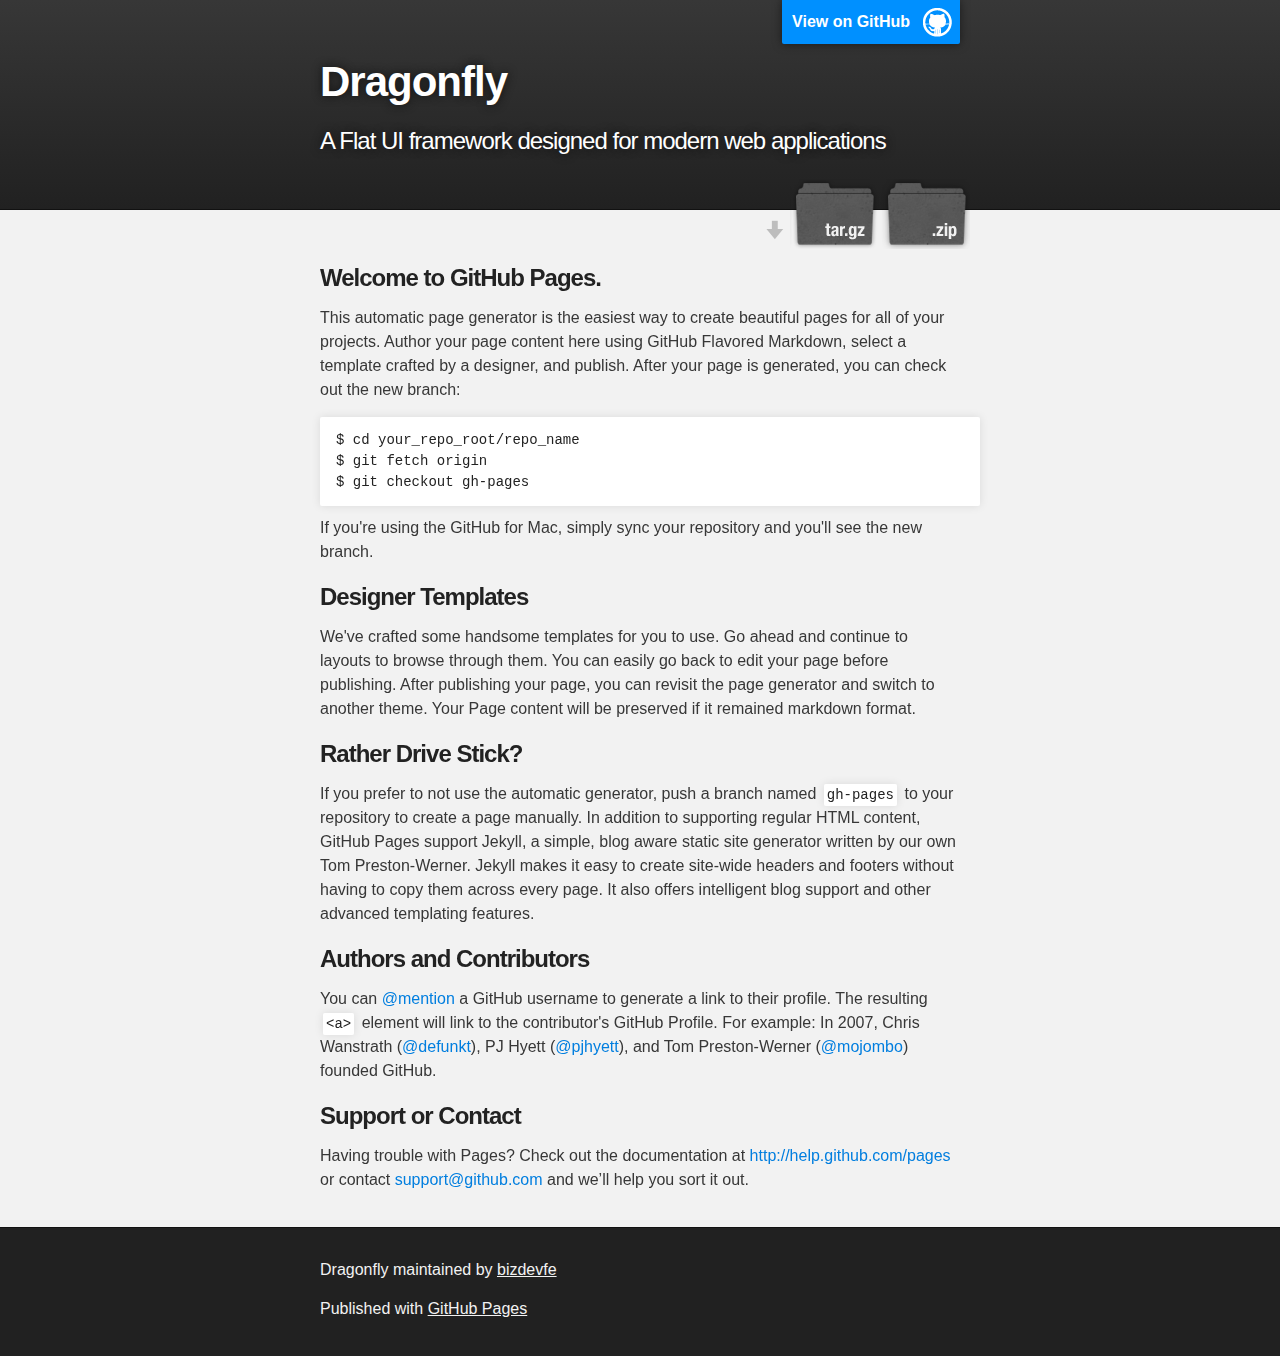
==== index.html @ cb8a791f "Create gh-pages branch via GitHub" ====
<!DOCTYPE html>
<html>

  <head>
    <meta charset='utf-8'>
    <meta http-equiv="X-UA-Compatible" content="chrome=1">
    <meta name="description" content="Dragonfly : A Flat UI framework designed for modern web applications">

    <link rel="stylesheet" type="text/css" media="screen" href="stylesheets/stylesheet.css">

    <title>Dragonfly</title>
  </head>

  <body>

    <!-- HEADER -->
    <div id="header_wrap" class="outer">
        <header class="inner">
          <a id="forkme_banner" href="https://github.com/bizdevfe/dragonfly">View on GitHub</a>

          <h1 id="project_title">Dragonfly</h1>
          <h2 id="project_tagline">A Flat UI framework designed for modern web applications</h2>

            <section id="downloads">
              <a class="zip_download_link" href="https://github.com/bizdevfe/dragonfly/zipball/master">Download this project as a .zip file</a>
              <a class="tar_download_link" href="https://github.com/bizdevfe/dragonfly/tarball/master">Download this project as a tar.gz file</a>
            </section>
        </header>
    </div>

    <!-- MAIN CONTENT -->
    <div id="main_content_wrap" class="outer">
      <section id="main_content" class="inner">
        <h3>
<a id="welcome-to-github-pages" class="anchor" href="#welcome-to-github-pages" aria-hidden="true"><span class="octicon octicon-link"></span></a>Welcome to GitHub Pages.</h3>

<p>This automatic page generator is the easiest way to create beautiful pages for all of your projects. Author your page content here using GitHub Flavored Markdown, select a template crafted by a designer, and publish. After your page is generated, you can check out the new branch:</p>

<pre><code>$ cd your_repo_root/repo_name
$ git fetch origin
$ git checkout gh-pages
</code></pre>

<p>If you're using the GitHub for Mac, simply sync your repository and you'll see the new branch.</p>

<h3>
<a id="designer-templates" class="anchor" href="#designer-templates" aria-hidden="true"><span class="octicon octicon-link"></span></a>Designer Templates</h3>

<p>We've crafted some handsome templates for you to use. Go ahead and continue to layouts to browse through them. You can easily go back to edit your page before publishing. After publishing your page, you can revisit the page generator and switch to another theme. Your Page content will be preserved if it remained markdown format.</p>

<h3>
<a id="rather-drive-stick" class="anchor" href="#rather-drive-stick" aria-hidden="true"><span class="octicon octicon-link"></span></a>Rather Drive Stick?</h3>

<p>If you prefer to not use the automatic generator, push a branch named <code>gh-pages</code> to your repository to create a page manually. In addition to supporting regular HTML content, GitHub Pages support Jekyll, a simple, blog aware static site generator written by our own Tom Preston-Werner. Jekyll makes it easy to create site-wide headers and footers without having to copy them across every page. It also offers intelligent blog support and other advanced templating features.</p>

<h3>
<a id="authors-and-contributors" class="anchor" href="#authors-and-contributors" aria-hidden="true"><span class="octicon octicon-link"></span></a>Authors and Contributors</h3>

<p>You can <a href="https://github.com/blog/821" class="user-mention">@mention</a> a GitHub username to generate a link to their profile. The resulting <code>&lt;a&gt;</code> element will link to the contributor's GitHub Profile. For example: In 2007, Chris Wanstrath (<a href="https://github.com/defunkt" class="user-mention">@defunkt</a>), PJ Hyett (<a href="https://github.com/pjhyett" class="user-mention">@pjhyett</a>), and Tom Preston-Werner (<a href="https://github.com/mojombo" class="user-mention">@mojombo</a>) founded GitHub.</p>

<h3>
<a id="support-or-contact" class="anchor" href="#support-or-contact" aria-hidden="true"><span class="octicon octicon-link"></span></a>Support or Contact</h3>

<p>Having trouble with Pages? Check out the documentation at <a href="http://help.github.com/pages">http://help.github.com/pages</a> or contact <a href="mailto:support@github.com">support@github.com</a> and we’ll help you sort it out.</p>
      </section>
    </div>

    <!-- FOOTER  -->
    <div id="footer_wrap" class="outer">
      <footer class="inner">
        <p class="copyright">Dragonfly maintained by <a href="https://github.com/bizdevfe">bizdevfe</a></p>
        <p>Published with <a href="http://pages.github.com">GitHub Pages</a></p>
      </footer>
    </div>

    

  </body>
</html>
---- stylesheets/stylesheet.css ----
/*******************************************************************************
Slate Theme for GitHub Pages
by Jason Costello, @jsncostello
*******************************************************************************/

@import url(pygment_trac.css);

/*******************************************************************************
MeyerWeb Reset
*******************************************************************************/

html, body, div, span, applet, object, iframe,
h1, h2, h3, h4, h5, h6, p, blockquote, pre,
a, abbr, acronym, address, big, cite, code,
del, dfn, em, img, ins, kbd, q, s, samp,
small, strike, strong, sub, sup, tt, var,
b, u, i, center,
dl, dt, dd, ol, ul, li,
fieldset, form, label, legend,
table, caption, tbody, tfoot, thead, tr, th, td,
article, aside, canvas, details, embed,
figure, figcaption, footer, header, hgroup,
menu, nav, output, ruby, section, summary,
time, mark, audio, video {
  margin: 0;
  padding: 0;
  border: 0;
  font: inherit;
  vertical-align: baseline;
}

/* HTML5 display-role reset for older browsers */
article, aside, details, figcaption, figure,
footer, header, hgroup, menu, nav, section {
  display: block;
}

ol, ul {
  list-style: none;
}

table {
  border-collapse: collapse;
  border-spacing: 0;
}

/*******************************************************************************
Theme Styles
*******************************************************************************/

body {
  box-sizing: border-box;
  color:#373737;
  background: #212121;
  font-size: 16px;
  font-family: 'Myriad Pro', Calibri, Helvetica, Arial, sans-serif;
  line-height: 1.5;
  -webkit-font-smoothing: antialiased;
}

h1, h2, h3, h4, h5, h6 {
  margin: 10px 0;
  font-weight: 700;
  color:#222222;
  font-family: 'Lucida Grande', 'Calibri', Helvetica, Arial, sans-serif;
  letter-spacing: -1px;
}

h1 {
  font-size: 36px;
  font-weight: 700;
}

h2 {
  padding-bottom: 10px;
  font-size: 32px;
  background: url('../images/bg_hr.png') repeat-x bottom;
}

h3 {
  font-size: 24px;
}

h4 {
  font-size: 21px;
}

h5 {
  font-size: 18px;
}

h6 {
  font-size: 16px;
}

p {
  margin: 10px 0 15px 0;
}

footer p {
  color: #f2f2f2;
}

a {
  text-decoration: none;
  color: #007edf;
  text-shadow: none;

  transition: color 0.5s ease;
  transition: text-shadow 0.5s ease;
  -webkit-transition: color 0.5s ease;
  -webkit-transition: text-shadow 0.5s ease;
  -moz-transition: color 0.5s ease;
  -moz-transition: text-shadow 0.5s ease;
  -o-transition: color 0.5s ease;
  -o-transition: text-shadow 0.5s ease;
  -ms-transition: color 0.5s ease;
  -ms-transition: text-shadow 0.5s ease;
}

a:hover, a:focus {text-decoration: underline;}

footer a {
  color: #F2F2F2;
  text-decoration: underline;
}

em {
  font-style: italic;
}

strong {
  font-weight: bold;
}

img {
  position: relative;
  margin: 0 auto;
  max-width: 739px;
  padding: 5px;
  margin: 10px 0 10px 0;
  border: 1px solid #ebebeb;

  box-shadow: 0 0 5px #ebebeb;
  -webkit-box-shadow: 0 0 5px #ebebeb;
  -moz-box-shadow: 0 0 5px #ebebeb;
  -o-box-shadow: 0 0 5px #ebebeb;
  -ms-box-shadow: 0 0 5px #ebebeb;
}

p img {
  display: inline;
  margin: 0;
  padding: 0;
  vertical-align: middle;
  text-align: center;
  border: none;
}

pre, code {
  width: 100%;
  color: #222;
  background-color: #fff;

  font-family: Monaco, "Bitstream Vera Sans Mono", "Lucida Console", Terminal, monospace;
  font-size: 14px;

  border-radius: 2px;
  -moz-border-radius: 2px;
  -webkit-border-radius: 2px;
}

pre {
  width: 100%;
  padding: 10px;
  box-shadow: 0 0 10px rgba(0,0,0,.1);
  overflow: auto;
}

code {
  padding: 3px;
  margin: 0 3px;
  box-shadow: 0 0 10px rgba(0,0,0,.1);
}

pre code {
  display: block;
  box-shadow: none;
}

blockquote {
  color: #666;
  margin-bottom: 20px;
  padding: 0 0 0 20px;
  border-left: 3px solid #bbb;
}


ul, ol, dl {
  margin-bottom: 15px
}

ul {
  list-style: inside;
  padding-left: 20px;
}

ol {
  list-style: decimal inside;
  padding-left: 20px;
}

dl dt {
  font-weight: bold;
}

dl dd {
  padding-left: 20px;
  font-style: italic;
}

dl p {
  padding-left: 20px;
  font-style: italic;
}

hr {
  height: 1px;
  margin-bottom: 5px;
  border: none;
  background: url('../images/bg_hr.png') repeat-x center;
}

table {
  border: 1px solid #373737;
  margin-bottom: 20px;
  text-align: left;
 }

th {
  font-family: 'Lucida Grande', 'Helvetica Neue', Helvetica, Arial, sans-serif;
  padding: 10px;
  background: #373737;
  color: #fff;
 }

td {
  padding: 10px;
  border: 1px solid #373737;
 }

form {
  background: #f2f2f2;
  padding: 20px;
}

/*******************************************************************************
Full-Width Styles
*******************************************************************************/

.outer {
  width: 100%;
}

.inner {
  position: relative;
  max-width: 640px;
  padding: 20px 10px;
  margin: 0 auto;
}

#forkme_banner {
  display: block;
  position: absolute;
  top:0;
  right: 10px;
  z-index: 10;
  padding: 10px 50px 10px 10px;
  color: #fff;
  background: url('../images/blacktocat.png') #0090ff no-repeat 95% 50%;
  font-weight: 700;
  box-shadow: 0 0 10px rgba(0,0,0,.5);
  border-bottom-left-radius: 2px;
  border-bottom-right-radius: 2px;
}

#header_wrap {
  background: #212121;
  background: -moz-linear-gradient(top, #373737, #212121);
  background: -webkit-linear-gradient(top, #373737, #212121);
  background: -ms-linear-gradient(top, #373737, #212121);
  background: -o-linear-gradient(top, #373737, #212121);
  background: linear-gradient(top, #373737, #212121);
}

#header_wrap .inner {
  padding: 50px 10px 30px 10px;
}

#project_title {
  margin: 0;
  color: #fff;
  font-size: 42px;
  font-weight: 700;
  text-shadow: #111 0px 0px 10px;
}

#project_tagline {
  color: #fff;
  font-size: 24px;
  font-weight: 300;
  background: none;
  text-shadow: #111 0px 0px 10px;
}

#downloads {
  position: absolute;
  width: 210px;
  z-index: 10;
  bottom: -40px;
  right: 0;
  height: 70px;
  background: url('../images/icon_download.png') no-repeat 0% 90%;
}

.zip_download_link {
  display: block;
  float: right;
  width: 90px;
  height:70px;
  text-indent: -5000px;
  overflow: hidden;
  background: url(../images/sprite_download.png) no-repeat bottom left;
}

.tar_download_link {
  display: block;
  float: right;
  width: 90px;
  height:70px;
  text-indent: -5000px;
  overflow: hidden;
  background: url(../images/sprite_download.png) no-repeat bottom right;
  margin-left: 10px;
}

.zip_download_link:hover {
  background: url(../images/sprite_download.png) no-repeat top left;
}

.tar_download_link:hover {
  background: url(../images/sprite_download.png) no-repeat top right;
}

#main_content_wrap {
  background: #f2f2f2;
  border-top: 1px solid #111;
  border-bottom: 1px solid #111;
}

#main_content {
  padding-top: 40px;
}

#footer_wrap {
  background: #212121;
}



/*******************************************************************************
Small Device Styles
*******************************************************************************/

@media screen and (max-width: 480px) {
  body {
    font-size:14px;
  }

  #downloads {
    display: none;
  }

  .inner {
    min-width: 320px;
    max-width: 480px;
  }

  #project_title {
  font-size: 32px;
  }

  h1 {
    font-size: 28px;
  }

  h2 {
    font-size: 24px;
  }

  h3 {
    font-size: 21px;
  }

  h4 {
    font-size: 18px;
  }

  h5 {
    font-size: 14px;
  }

  h6 {
    font-size: 12px;
  }

  code, pre {
    min-width: 320px;
    max-width: 480px;
    font-size: 11px;
  }

}
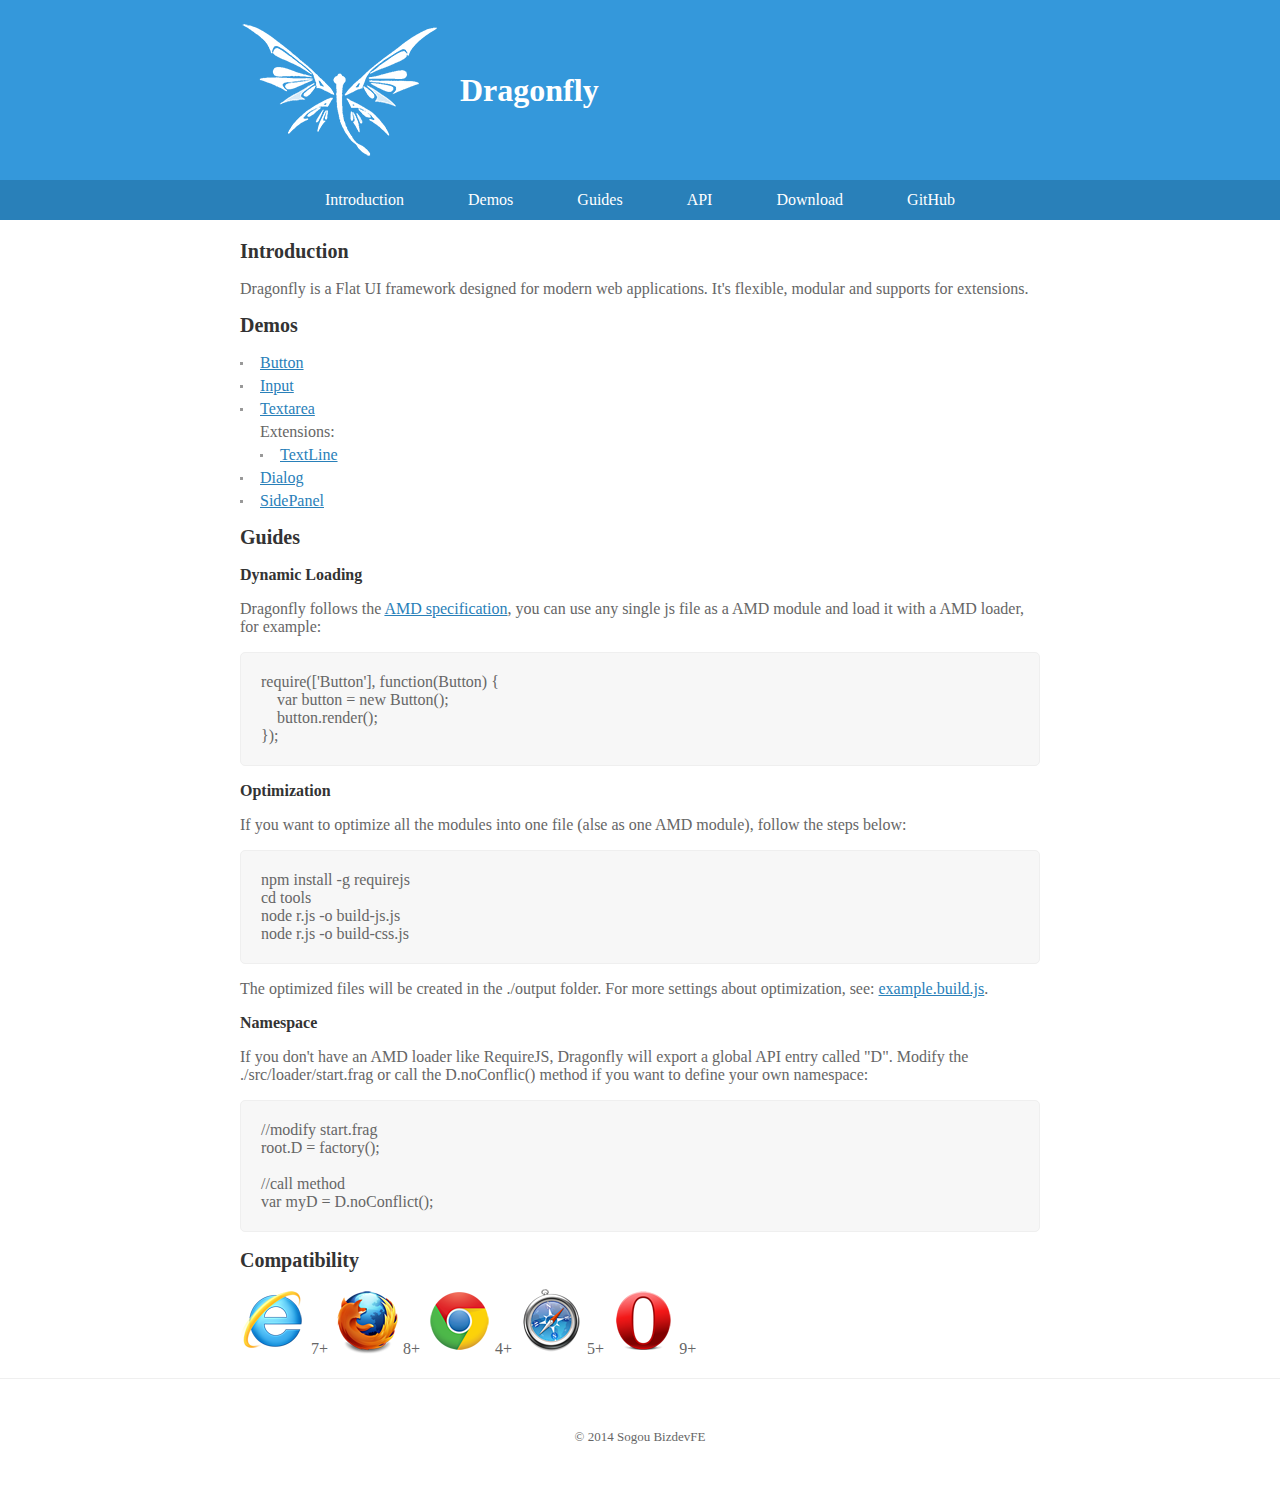
==== commit 347a4853: "Dragonfly homepage" ====
--- a/index.html
+++ b/index.html
@@ -1,79 +1,76 @@
-<!DOCTYPE html>
+<!DOCTYPE HTML>
 <html>
+<head>
+    <meta charset="utf-8" />
+    <title>Dragonfly</title>
+    <link rel="stylesheet" type="text/css" href="asset/css/demo.css" />
+    <link rel="shortcut icon" href="asset/img/favicon.ico"/>
+</head>
 
-  <head>
-    <meta charset='utf-8'>
-    <meta http-equiv="X-UA-Compatible" content="chrome=1">
-    <meta name="description" content="Dragonfly : A Flat UI framework designed for modern web applications">
+<body>
+<h1><div class="logo">Dragonfly</div></h1>
+<div class="nav">
+    <a href="#Introduction">Introduction</a>
+    <a href="#Demos">Demos</a>
+    <a href="#Guides">Guides</a>
+    <a href="http://bizdevfe.github.io/api/dragonfly/" target="_blank">API</a>
+    <a href="https://github.com/bizdevfe/dragonfly/archive/master.zip">Download</a>
+    <a href="https://github.com/bizdevfe/dragonfly" target="_blank">GitHub</a>
+</div>
+<div class="main">
+<a name="Introduction"></a><h2>Introduction</h2>
+<p>Dragonfly is a Flat UI framework designed for modern web applications. It's flexible, modular and supports for extensions.</p>
+<a name="Demos"></a><h2>Demos</h2>
+<ul>
+    <li><a target="_blank" href="Button.html">Button</a></li>
+    <li><a target="_blank" href="Input.html">Input</a></li>
+    <li>
+        <a target="_blank" href="Textarea.html">Textarea</a>
+        <div class="ext">Extensions:</div>
+        <ul>
+            <li><a target="_blank" href="TextLine.html">TextLine</a></li>
+        </ul>
+    </li>
+    <li><a target="_blank" href="Dialog.html">Dialog</a></li>
+    <li><a target="_blank" href="SidePanel.html">SidePanel</a></li>
+</ul>
 
-    <link rel="stylesheet" type="text/css" media="screen" href="stylesheets/stylesheet.css">
+<a name="Guides"></a><h2>Guides</h2>
+<h3>Dynamic Loading</h3>
+<p>Dragonfly follows the <a target="_blank" href="https://github.com/amdjs/amdjs-api/blob/master/AMD.md">AMD specification</a>, you can use any single js file as a AMD module and load it with a AMD loader, for example:</p>
+<pre class="code">
+require(['Button'], function(Button) {
+    var button = new Button();
+    button.render();
+});
+</pre>
 
-    <title>Dragonfly</title>
-  </head>
+<h3>Optimization</h3>
+<p>If you want to optimize all the modules into one file (alse as one AMD module), follow the steps below:</p>
+<pre class="code">
+npm install -g requirejs
+cd tools
+node r.js -o build-js.js
+node r.js -o build-css.js
+</pre>
+<p>The optimized files will be created in the ./output folder. For more settings about optimization, see: <a target="_blank" href="https://github.com/jrburke/r.js/blob/master/build/example.build.js">example.build.js</a>.</p>
 
-  <body>
+<h3>Namespace</h3>
+<p>If you don't have an AMD loader like RequireJS, Dragonfly will export a global API entry called "D". Modify the ./src/loader/start.frag or call the D.noConflic() method if you want to define your own namespace:</p>
+<pre class="code">
+//modify start.frag
+root.D = factory();
 
-    <!-- HEADER -->
-    <div id="header_wrap" class="outer">
-        <header class="inner">
-          <a id="forkme_banner" href="https://github.com/bizdevfe/dragonfly">View on GitHub</a>
-
-          <h1 id="project_title">Dragonfly</h1>
-          <h2 id="project_tagline">A Flat UI framework designed for modern web applications</h2>
-
-            <section id="downloads">
-              <a class="zip_download_link" href="https://github.com/bizdevfe/dragonfly/zipball/master">Download this project as a .zip file</a>
-              <a class="tar_download_link" href="https://github.com/bizdevfe/dragonfly/tarball/master">Download this project as a tar.gz file</a>
-            </section>
-        </header>
-    </div>
-
-    <!-- MAIN CONTENT -->
-    <div id="main_content_wrap" class="outer">
-      <section id="main_content" class="inner">
-        <h3>
-<a id="welcome-to-github-pages" class="anchor" href="#welcome-to-github-pages" aria-hidden="true"><span class="octicon octicon-link"></span></a>Welcome to GitHub Pages.</h3>
-
-<p>This automatic page generator is the easiest way to create beautiful pages for all of your projects. Author your page content here using GitHub Flavored Markdown, select a template crafted by a designer, and publish. After your page is generated, you can check out the new branch:</p>
-
-<pre><code>$ cd your_repo_root/repo_name
-$ git fetch origin
-$ git checkout gh-pages
-</code></pre>
-
-<p>If you're using the GitHub for Mac, simply sync your repository and you'll see the new branch.</p>
-
-<h3>
-<a id="designer-templates" class="anchor" href="#designer-templates" aria-hidden="true"><span class="octicon octicon-link"></span></a>Designer Templates</h3>
-
-<p>We've crafted some handsome templates for you to use. Go ahead and continue to layouts to browse through them. You can easily go back to edit your page before publishing. After publishing your page, you can revisit the page generator and switch to another theme. Your Page content will be preserved if it remained markdown format.</p>
-
-<h3>
-<a id="rather-drive-stick" class="anchor" href="#rather-drive-stick" aria-hidden="true"><span class="octicon octicon-link"></span></a>Rather Drive Stick?</h3>
-
-<p>If you prefer to not use the automatic generator, push a branch named <code>gh-pages</code> to your repository to create a page manually. In addition to supporting regular HTML content, GitHub Pages support Jekyll, a simple, blog aware static site generator written by our own Tom Preston-Werner. Jekyll makes it easy to create site-wide headers and footers without having to copy them across every page. It also offers intelligent blog support and other advanced templating features.</p>
-
-<h3>
-<a id="authors-and-contributors" class="anchor" href="#authors-and-contributors" aria-hidden="true"><span class="octicon octicon-link"></span></a>Authors and Contributors</h3>
-
-<p>You can <a href="https://github.com/blog/821" class="user-mention">@mention</a> a GitHub username to generate a link to their profile. The resulting <code>&lt;a&gt;</code> element will link to the contributor's GitHub Profile. For example: In 2007, Chris Wanstrath (<a href="https://github.com/defunkt" class="user-mention">@defunkt</a>), PJ Hyett (<a href="https://github.com/pjhyett" class="user-mention">@pjhyett</a>), and Tom Preston-Werner (<a href="https://github.com/mojombo" class="user-mention">@mojombo</a>) founded GitHub.</p>
-
-<h3>
-<a id="support-or-contact" class="anchor" href="#support-or-contact" aria-hidden="true"><span class="octicon octicon-link"></span></a>Support or Contact</h3>
-
-<p>Having trouble with Pages? Check out the documentation at <a href="http://help.github.com/pages">http://help.github.com/pages</a> or contact <a href="mailto:support@github.com">support@github.com</a> and we’ll help you sort it out.</p>
-      </section>
-    </div>
-
-    <!-- FOOTER  -->
-    <div id="footer_wrap" class="outer">
-      <footer class="inner">
-        <p class="copyright">Dragonfly maintained by <a href="https://github.com/bizdevfe">bizdevfe</a></p>
-        <p>Published with <a href="http://pages.github.com">GitHub Pages</a></p>
-      </footer>
-    </div>
-
-    
-
-  </body>
+//call method
+var myD = D.noConflict();
+</pre>
+<h2>Compatibility</h2>
+<img src="asset/img/ie.png" /><span>7+</span>
+<img src="asset/img/firefox.png" /><span>8+</span>
+<img src="asset/img/chrome.png" /><span>4+</span>
+<img src="asset/img/safari.png" /><span>5+</span>
+<img src="asset/img/opera.png" /><span>9+</span>
+</div>
+<div class="footer">&copy; 2014 Sogou BizdevFE</div>
+</body>
 </html>
--- a/asset/css/demo.css
+++ b/asset/css/demo.css
@@ -0,0 +1,136 @@
+body {
+    font-family: Verdana;
+    margin: 0
+}
+h1 {
+    margin: 0;
+    padding: 10px 30px;
+    color: #fff;
+    background: #3498db
+}
+#container {
+    padding: 30px;
+    border-bottom: 1px #ccc solid;
+    background: #efefef
+}
+.operation {
+    padding: 30px
+}
+.operation button {
+    display: inline-block;
+    line-height: normal;
+    margin: 0 10px 10px 0;
+    padding: 5px 15px;
+    border: 1px #ccc solid;
+    border-radius: 2px;
+    color: #666;
+    font-size: 14px;
+    font-family: Verdana;
+    background: #eee;
+    cursor: pointer;
+    text-align: center;
+    overflow: visible;
+    outline: none
+}
+.operation button:hover {
+    background: #fff
+}
+.operation input {
+    height: 15px;
+    line-height: 15px;
+    margin: 0 10px 10px 0;
+    padding: 5px;
+    border: 1px #ccc solid;
+    border-radius: 2px;
+    font-family: Verdana;
+    outline: none
+}
+#console {
+    display: block;
+    padding-left: 25px;
+    margin-left: 30px;
+    width: 90px;
+    height: 20px;
+    line-height: 20px;
+    border: 1px #ccc solid;
+    border-top: 0;
+    border-bottom-left-radius: 2px;
+    border-bottom-right-radius: 2px;
+    background:#eee url(../img/console.png) 5px center no-repeat;
+    color: #666;
+    font-size: 12px;
+    text-decoration: none
+}
+#console:hover {
+    background-color: #fff;
+}
+
+/*index*/
+.nav {
+    height: 40px;
+    line-height: 40px;
+    background: #2980b9;
+    text-align: center
+}
+.nav a {
+    display: inline-block;
+    height: 40px;
+    padding: 0 30px;
+    color: #fff;
+    text-decoration: none
+}
+.nav a:hover {
+    background: #3498db
+}
+.logo {
+    margin: 0 auto;
+    width: 580px;
+    padding-left: 220px;
+    height: 160px;
+    line-height: 160px;
+    background:url(../img/logo.png) left center no-repeat;
+}
+.main {
+    margin: 20px auto;
+    width: 800px;
+    color: #666
+}
+.main h2 {
+    color: #333;
+    font-size: 20px
+}
+.main h3 {
+    color: #333;
+    font-size: 16px
+}
+.main a {
+    color: #2980b9
+}
+.main ul {
+    margin-left: 0;
+    padding-left: 0;
+    list-style: none
+}
+.main li {
+    margin-bottom: 5px;
+    padding-left: 20px;
+    background: url(../img/li.png) left 8px no-repeat
+}
+.main .ext {
+    margin: 5px 0
+}
+.footer {
+    padding: 50px 0;
+    text-align: center;
+    color: #666;
+    font-size: 13px;
+    border-top: 1px #efefef solid
+}
+pre.code {
+    margin: 0;
+    padding: 20px;
+    font-family: Consolas;
+    background: #f7f7f7;
+    border:1px #efefef solid;
+    border-radius: 5px
+}
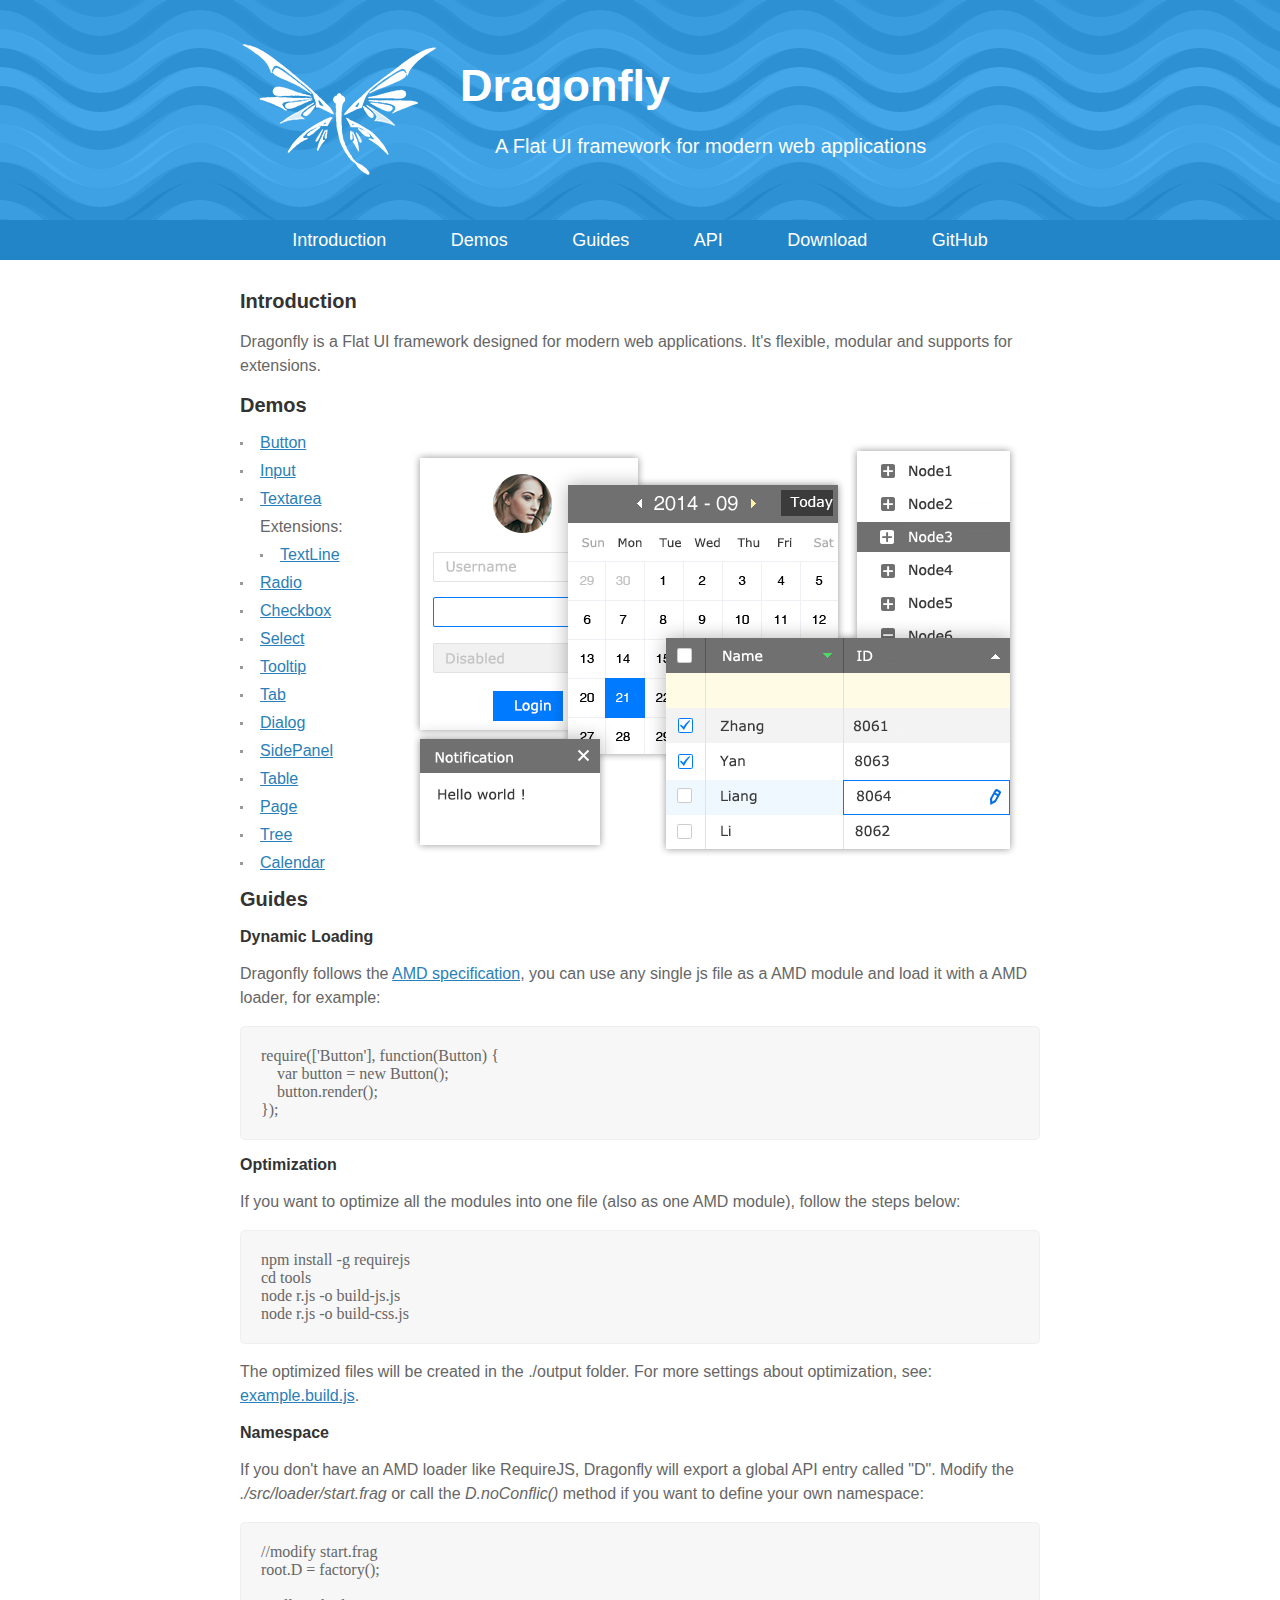
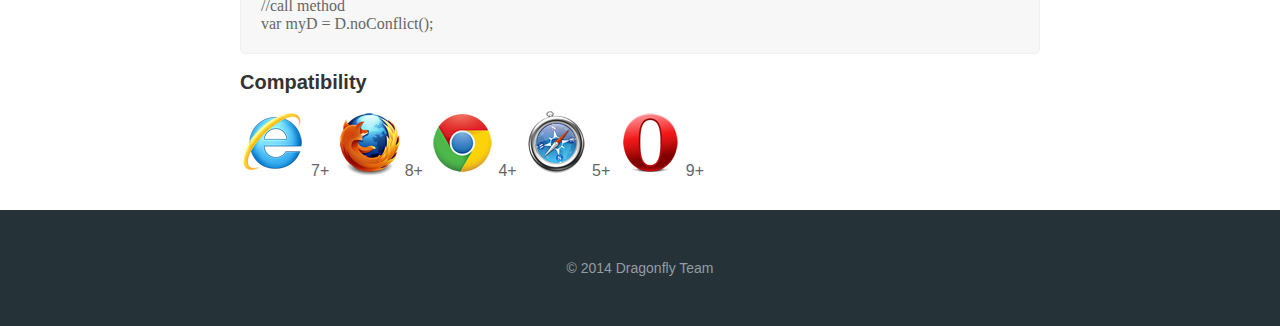
==== commit 9dc8de37: "update demo" ====
--- a/index.html
+++ b/index.html
@@ -8,7 +8,7 @@
 </head>
 
 <body>
-<h1><div class="logo">Dragonfly</div></h1>
+<h1><div class="logo">Dragonfly<br><span>A Flat UI framework for modern web applications</span></div></h1>
 <div class="nav">
     <a href="#Introduction">Introduction</a>
     <a href="#Demos">Demos</a>
@@ -21,6 +21,7 @@
 <a name="Introduction"></a><h2>Introduction</h2>
 <p>Dragonfly is a Flat UI framework designed for modern web applications. It's flexible, modular and supports for extensions.</p>
 <a name="Demos"></a><h2>Demos</h2>
+<img src="asset/img/ui.png" class="ui" />
 <ul>
     <li><a target="_blank" href="Button.html">Button</a></li>
     <li><a target="_blank" href="Input.html">Input</a></li>
@@ -31,8 +32,17 @@
             <li><a target="_blank" href="TextLine.html">TextLine</a></li>
         </ul>
     </li>
+    <li><a target="_blank" href="Radio.html">Radio</a></li>
+    <li><a target="_blank" href="Checkbox.html">Checkbox</a></li>
+    <li><a target="_blank" href="Select.html">Select</a></li>
+    <li><a target="_blank" href="Tooltip.html">Tooltip</a></li>
+    <li><a target="_blank" href="Tab.html">Tab</a></li>
     <li><a target="_blank" href="Dialog.html">Dialog</a></li>
     <li><a target="_blank" href="SidePanel.html">SidePanel</a></li>
+    <li><a target="_blank" href="Table.html">Table</a></li>
+    <li><a target="_blank" href="Page.html">Page</a></li>
+    <li><a target="_blank" href="Tree.html">Tree</a></li>
+    <li><a target="_blank" href="Calendar.html">Calendar</a></li>
 </ul>
 
 <a name="Guides"></a><h2>Guides</h2>
@@ -46,7 +56,7 @@
 </pre>
 
 <h3>Optimization</h3>
-<p>If you want to optimize all the modules into one file (alse as one AMD module), follow the steps below:</p>
+<p>If you want to optimize all the modules into one file (also as one AMD module), follow the steps below:</p>
 <pre class="code">
 npm install -g requirejs
 cd tools
@@ -56,7 +66,7 @@
 <p>The optimized files will be created in the ./output folder. For more settings about optimization, see: <a target="_blank" href="https://github.com/jrburke/r.js/blob/master/build/example.build.js">example.build.js</a>.</p>
 
 <h3>Namespace</h3>
-<p>If you don't have an AMD loader like RequireJS, Dragonfly will export a global API entry called "D". Modify the ./src/loader/start.frag or call the D.noConflic() method if you want to define your own namespace:</p>
+<p>If you don't have an AMD loader like RequireJS, Dragonfly will export a global API entry called "D". Modify the <i>./src/loader/start.frag</i> or call the <i>D.noConflic()</i> method if you want to define your own namespace:</p>
 <pre class="code">
 //modify start.frag
 root.D = factory();
@@ -71,6 +81,6 @@
 <img src="asset/img/safari.png" /><span>5+</span>
 <img src="asset/img/opera.png" /><span>9+</span>
 </div>
-<div class="footer">&copy; 2014 Sogou BizdevFE</div>
+<div class="footer">&copy; 2014 Dragonfly Team</div>
 </body>
 </html>
--- a/asset/css/demo.css
+++ b/asset/css/demo.css
@@ -1,12 +1,12 @@
 body {
-    font-family: Verdana;
+    font-family: Helvetica, Arial;
     margin: 0
 }
 h1 {
     margin: 0;
     padding: 10px 30px;
     color: #fff;
-    background: #3498db
+    background: url(../img/bg.png)
 }
 #container {
     padding: 30px;
@@ -25,7 +25,7 @@
     border-radius: 2px;
     color: #666;
     font-size: 14px;
-    font-family: Verdana;
+    font-family: Helvetica, Arial;
     background: #eee;
     cursor: pointer;
     text-align: center;
@@ -42,7 +42,7 @@
     padding: 5px;
     border: 1px #ccc solid;
     border-radius: 2px;
-    font-family: Verdana;
+    font-family: Helvetica, Arial;
     outline: none
 }
 #console {
@@ -56,7 +56,7 @@
     border-top: 0;
     border-bottom-left-radius: 2px;
     border-bottom-right-radius: 2px;
-    background:#eee url(../img/console.png) 5px center no-repeat;
+    background: #eee url(../img/console.png) 5px center no-repeat;
     color: #666;
     font-size: 12px;
     text-decoration: none
@@ -69,31 +69,43 @@
 .nav {
     height: 40px;
     line-height: 40px;
-    background: #2980b9;
+    background: #2185c8;
     text-align: center
 }
 .nav a {
     display: inline-block;
     height: 40px;
     padding: 0 30px;
+    font-size: 18px;
     color: #fff;
     text-decoration: none
 }
 .nav a:hover {
-    background: #3498db
+    background: #40a4e7
 }
 .logo {
     margin: 0 auto;
     width: 580px;
-    padding-left: 220px;
-    height: 160px;
-    line-height: 160px;
-    background:url(../img/logo.png) left center no-repeat;
+    height: 150px;
+    padding: 50px 0 0 220px;
+    font-size: 45px;
+    background: url(../img/logo.png) left center no-repeat
+}
+.logo span {
+    margin-left: 35px;
+    font-size: 20px;
+    font-weight: normal
 }
 .main {
-    margin: 20px auto;
+    margin: 30px auto;
     width: 800px;
-    color: #666
+    color: #666;
+    position: relative
+}
+.ui {
+    position: absolute;
+    top: 150px;
+    left: 165px
 }
 .main h2 {
     color: #333;
@@ -101,6 +113,10 @@
 }
 .main h3 {
     color: #333;
+    font-size: 16px
+}
+.main p {
+    line-height: 24px;
     font-size: 16px
 }
 .main a {
@@ -112,25 +128,25 @@
     list-style: none
 }
 .main li {
-    margin-bottom: 5px;
+    margin-bottom: 10px;
     padding-left: 20px;
     background: url(../img/li.png) left 8px no-repeat
 }
 .main .ext {
-    margin: 5px 0
+    margin: 10px 0
 }
 .footer {
     padding: 50px 0;
     text-align: center;
-    color: #666;
-    font-size: 13px;
-    border-top: 1px #efefef solid
+    color: #949da7;
+    font-size: 14px;
+    background: #253237
 }
 pre.code {
     margin: 0;
     padding: 20px;
     font-family: Consolas;
     background: #f7f7f7;
-    border:1px #efefef solid;
+    border: 1px #efefef solid;
     border-radius: 5px
 }
